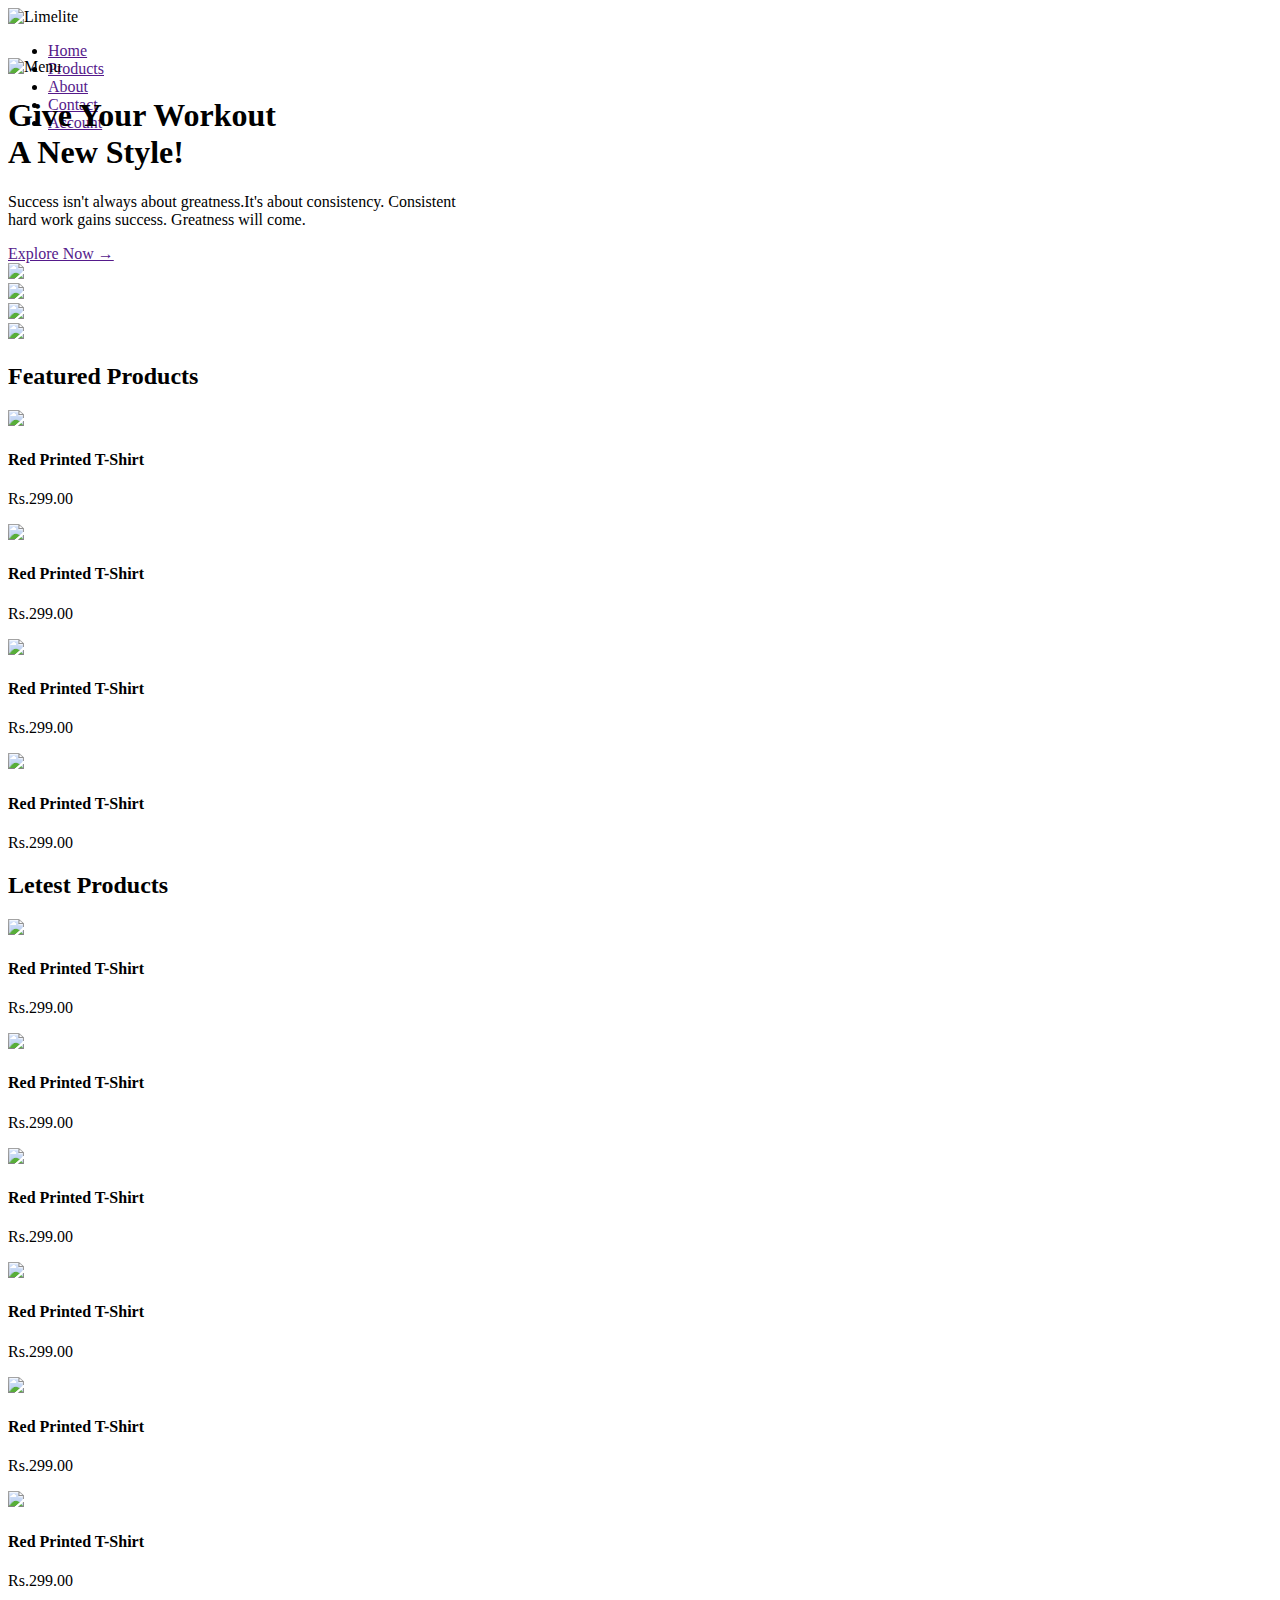
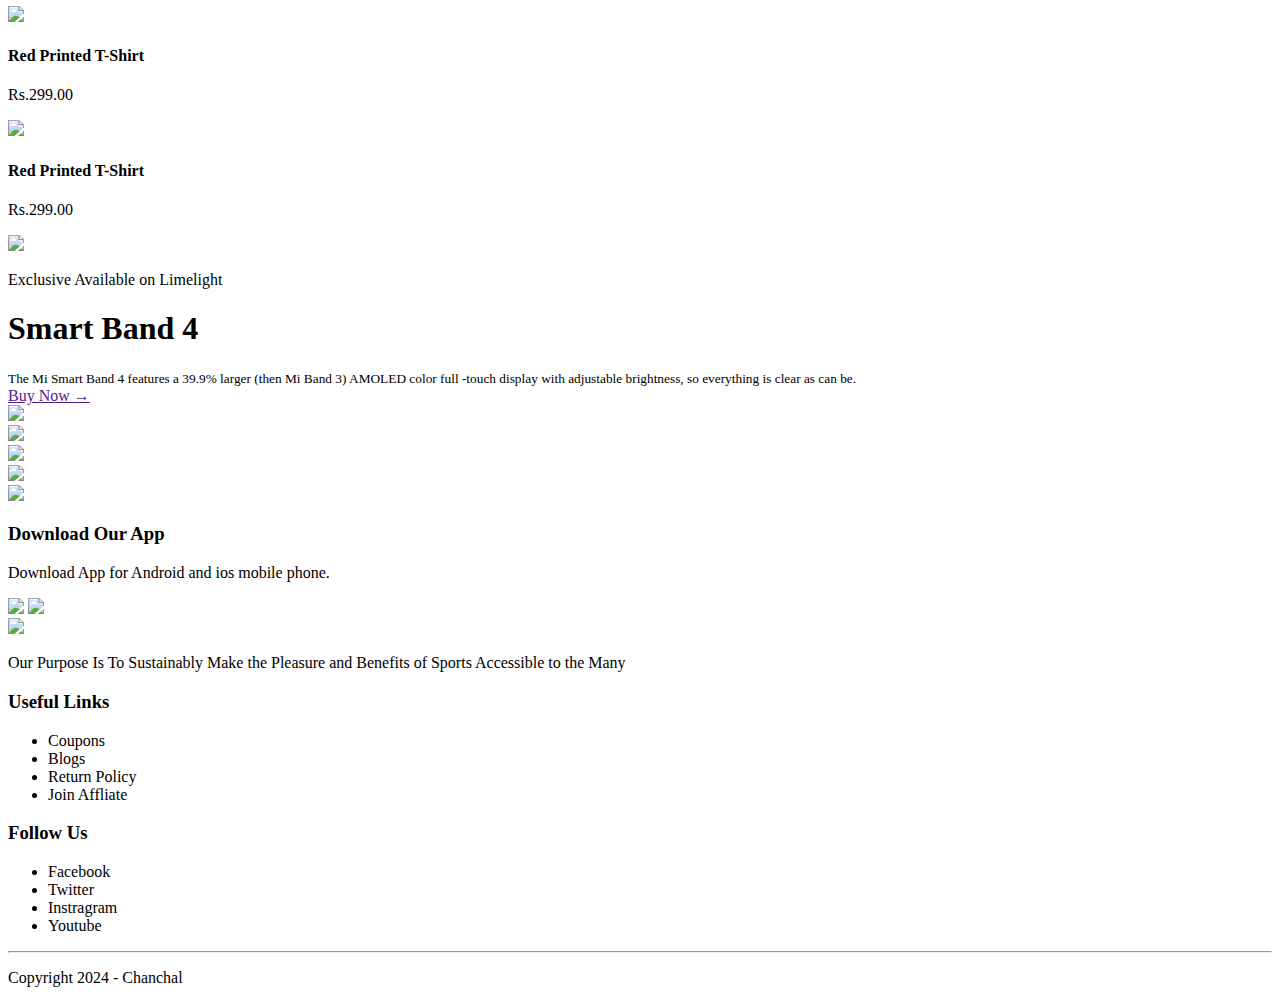
==== index.html @ fb7e952e "Update index.html" ====
<!DOCTYPE html>
<html lang="en">

<head>
    <meta charset="UTF-8">
    <meta name="viewport" content="width=device-width, initial-scale=1.0">
    <title>Ecommerce Website Design</title>
    <link rel="stylesheet" href="https://cdnjs.cloudflare.com/ajax/libs/font-awesome/6.5.1/css/all.min.css" integrity="sha512-DTOQO9RWCH3ppGqcWaEA1BIZOC6xxalwEsw9c2QQeAIftl+Vegovlnee1c9QX4TctnWMn13TZye+giMm8e2LwA==" crossorigin="anonymous" referrerpolicy="no-referrer" />
    <link rel="stylesheet" href="Style.css">
</head>

<body>
    <div class="header">
        <div class="container">
            <div class="navbar">
                <div class="logo box">
                    <img src="logo1.png" width="125px" alt="Limelite">
                </div>
                <nav>
                    <ul id="MenuItems">
                        <li><a href="">Home</a></li>
                        <li><a href="">Products</a></li>
                        <li><a href="">About</a></li>
                        <li><a href="">Contact</a></li>
                        <li><a href="">Account</a></li>
                    </ul>
                </nav>
                <!-- <a href="Cart.html"><img src="cart.png" alt="Cart" width="30px" height="30px"></a> -->
                <a href="Cart.html"><i class="fa-solid fa-cart-plus"></i></a>
                <img src="menu.png" alt="Menu" class="menu-icon" onclick="menutoggle()">
            </div>
            <div class="row">
                <div class="col-2">
                    <h1><b>Give Your Workout<br>A New Style!</b></h1>
                    <p>Success isn't always about greatness.It's about consistency. Consistent <br>hard work gains
                        success. Greatness will come.</p>
                    <a href="" class="btn">Explore Now &#8594;</a>
                </div>
                <div class="col-2">
                    <img src="image1.png">
                </div>
            </div>
        </div>
    </div>

    <!-- from Amazon -->

   



    <!-- featured catagores -->

    <div class="categores">
        <div class="small-container">
            <div class="row">
                <div class="col-3">
                    <img src="category-1.jpg">
                </div>
                <div class="col-3">
                    <img src="category-2.jpg">
                </div>
                <div class="col-3">
                    <img src="category-3.jpg">
                </div>
            </div>
        </div>
    </div>

    <!-- featured products -->

    <div class="small-container">
        <h2 class="title">Featured Products</h2>
        <div class="row">
            <div class="col-4">
                <a href="Sigle-Product.html" target="_blank"><img src="product-1.jpg"></a>
                <h4>Red Printed T-Shirt</h4>
                <div class="reting">
                    <!-- star icon -->
                    <i class="fa-solid fa-star"></i>
                    <i class="fa-solid fa-star"></i>
                    <i class="fa-solid fa-star"></i>
                    <i class="fa-solid fa-star"></i>
                    <i class="fa-solid fa-star-half-stroke"></i>
                </div>
                <p>Rs.299.00</p>
            </div>

            <div class="col-4">
                <img src="product-2.jpg">
                <h4>Red Printed T-Shirt</h4>
                <div class="reting">
                    <!-- star icon -->
                    <i class="fa-solid fa-star"></i>
                    <i class="fa-solid fa-star"></i>
                    <i class="fa-solid fa-star"></i>
                    <i class="fa-solid fa-star"></i>
                    <i class="fa-regular fa-star"></i>
                </div>
                <p>Rs.299.00</p>
            </div>

            <div class="col-4">
                <img src="product-3.jpg">
                <h4>Red Printed T-Shirt</h4>
                <div class="reting">
                    <!-- star icon -->
                    <i class="fa-solid fa-star"></i>
                    <i class="fa-solid fa-star"></i>
                    <i class="fa-solid fa-star"></i>
                    <i class="fa-solid fa-star"></i>
                    <i class="fa-solid fa-star-half-stroke"></i>
                </div>
                <p>Rs.299.00</p>
            </div>

            <div class="col-4">
                <img src="product-4.jpg">
                <h4>Red Printed T-Shirt</h4>
                <div class="reting">
                    <!-- star icon -->
                    <i class="fa-solid fa-star"></i>
                    <i class="fa-solid fa-star"></i>
                    <i class="fa-solid fa-star"></i>
                    <i class="fa-solid fa-star"></i>
                    <i class="fa-regular fa-star"></i>
                </div>
                <p>Rs.299.00</p>
            </div>
        </div>

        <!-- Letest Products -->

        <h2 class="title">Letest Products</h2>

        <div class="row">
            <div class="col-4">
                <img src="product-5.jpg">
                <h4>Red Printed T-Shirt</h4>
                <div class="reting">
                    <!-- star icon -->
                    <i class="fa-solid fa-star"></i>
                    <i class="fa-solid fa-star"></i>
                    <i class="fa-solid fa-star"></i>
                    <i class="fa-solid fa-star"></i>
                    <i class="fa-solid fa-star-half-stroke"></i>
                </div>
                <p>Rs.299.00</p>
            </div>

            <div class="col-4">
                <img src="product-6.jpg">
                <h4>Red Printed T-Shirt</h4>
                <div class="reting">
                    <!-- star icon -->
                    <i class="fa-solid fa-star"></i>
                    <i class="fa-solid fa-star"></i>
                    <i class="fa-solid fa-star"></i>
                    <i class="fa-solid fa-star"></i>
                    <i class="fa-regular fa-star"></i>
                </div>
                <p>Rs.299.00</p>
            </div>

            <div class="col-4">
                <img src="product-7.jpg">
                <h4>Red Printed T-Shirt</h4>
                <div class="reting">
                    <!-- star icon -->
                    <i class="fa-solid fa-star"></i>
                    <i class="fa-solid fa-star"></i>
                    <i class="fa-solid fa-star"></i>
                    <i class="fa-solid fa-star"></i>
                    <i class="fa-solid fa-star-half-stroke"></i>
                </div>
                <p>Rs.299.00</p>
            </div>

            <div class="col-4">
                <img src="product-8.jpg">
                <h4>Red Printed T-Shirt</h4>
                <div class="reting">
                    <!-- star icon -->
                    <i class="fa-solid fa-star"></i>
                    <i class="fa-solid fa-star"></i>
                    <i class="fa-solid fa-star"></i>
                    <i class="fa-solid fa-star"></i>
                    <i class="fa-regular fa-star"></i>
                </div>
                <p>Rs.299.00</p>
            </div>
        </div>
        <div class="row">
            <div class="col-4">
                <img src="product-9.jpg">
                <h4>Red Printed T-Shirt</h4>
                <div class="reting">
                    <!-- star icon -->
                    <i class="fa-solid fa-star"></i>
                    <i class="fa-solid fa-star"></i>
                    <i class="fa-solid fa-star"></i>
                    <i class="fa-solid fa-star"></i>
                    <i class="fa-solid fa-star-half-stroke"></i>
                </div>
                <p>Rs.299.00</p>
            </div>

            <div class="col-4">
                <img src="product-10.jpg">
                <h4>Red Printed T-Shirt</h4>
                <div class="reting">
                    <!-- star icon -->
                    <i class="fa-solid fa-star"></i>
                    <i class="fa-solid fa-star"></i>
                    <i class="fa-solid fa-star"></i>
                    <i class="fa-solid fa-star"></i>
                    <i class="fa-regular fa-star"></i>
                </div>
                <p>Rs.299.00</p>
            </div>

            <div class="col-4">
                <img src="product-11.jpg">
                <h4>Red Printed T-Shirt</h4>
                <div class="reting">
                    <!-- star icon -->
                    <i class="fa-solid fa-star"></i>
                    <i class="fa-solid fa-star"></i>
                    <i class="fa-solid fa-star"></i>
                    <i class="fa-solid fa-star"></i>
                    <i class="fa-solid fa-star-half-stroke"></i>
                </div>
                <p>Rs.299.00</p>
            </div>

            <div class="col-4">
                <img src="product-12.jpg">
                <h4>Red Printed T-Shirt</h4>
                <div class="reting">
                    <!-- star icon -->
                    <i class="fa-solid fa-star"></i>
                    <i class="fa-solid fa-star"></i>
                    <i class="fa-solid fa-star"></i>
                    <i class="fa-solid fa-star"></i>
                    <i class="fa-regular fa-star"></i>
                </div>
                <p>Rs.299.00</p>
            </div>
        </div>
    </div>

    <!-- offers -->

    <div class="offer">
        <div class="small-container">
            <div class="row">
                <div class="col-2">
                    <img src="exclusive.png" class="offer-img">
                </div>
                <div class="col-2">
                    <p>Exclusive Available on Limelight</p>
                    <h1>Smart Band 4</h1>
                    <small>The Mi Smart Band 4 features a 39.9% larger (then Mi Band 3) AMOLED color full -touch display
                        with adjustable brightness, so everything is clear as can be.</small><br>
                    <a href="" class="btn">Buy Now &#8594</a>
                </div>

            </div>
        </div>

    </div>

    <!-- Testimonial -->

    <!-- Brands -->

    <div class="brands">
        <div class="small-container">
            <div class="row">
                <div class="col-5">
                    <img src="logo-godrej.png">
                </div>
                <div class="col-5">
                    <img src="logo-oppo.png">
                </div>
                <div class="col-5">
                    <img src="logo-coca-cola.png">
                </div>
                <div class="col-5">
                    <img src="logo-paypal.png">
                </div>
                <div class="col-5">
                    <img src="logo-philips.png">
                </div>
            </div>
        </div>
    </div>

    <!-- Footer -->

    <div class="footer">
        <div class="container">
            <div class="row">
                <div class="footer-col-1">
                    <h3>Download Our App</h3>
                    <p>Download App for Android and ios mobile phone.</p>
                    <div class="app-logo">
                        <img src="play-store.png">
                        <img src="app-store.png">
                    </div>
                </div>
                <div class="footer-col-2">
                    <img src="logo1.png">
                    <p>Our Purpose Is To Sustainably Make the Pleasure and Benefits of Sports Accessible to the Many</p>
                </div>
                <div class="footer-col-3">
                    <h3>Useful Links</h3>
                    <ul>
                        <li>Coupons</li>
                        <li>Blogs</li>
                        <li>Return Policy</li>
                        <li>Join Affliate</li>
                    </ul>
                </div>
                <div class="footer-col-4">
                    <h3>Follow Us</h3>
                    <ul>
                        <li>Facebook</li>
                        <li>Twitter</li>
                        <li>Instragram</li>
                        <li>Youtube</li>
                    </ul>
                </div>
                
            </div>
            <hr>
                <p class="copyright">Copyright 2024 - Chanchal</p>
        </div>
<!-- js for menu toggle -->

<script>
    var MenuItems = document.getElementById("MenuItems");

    MenuItems.style.maxHeight = "0px";

    function menutoggle(){
        if(MenuItems.style.maxHeight == "0px")
        {
            MenuItems.style.maxHeight = "200px";
        }
        else{
            MenuItems.style.maxHeight = "0px";
        }
    }
</script>

</body>

</html>
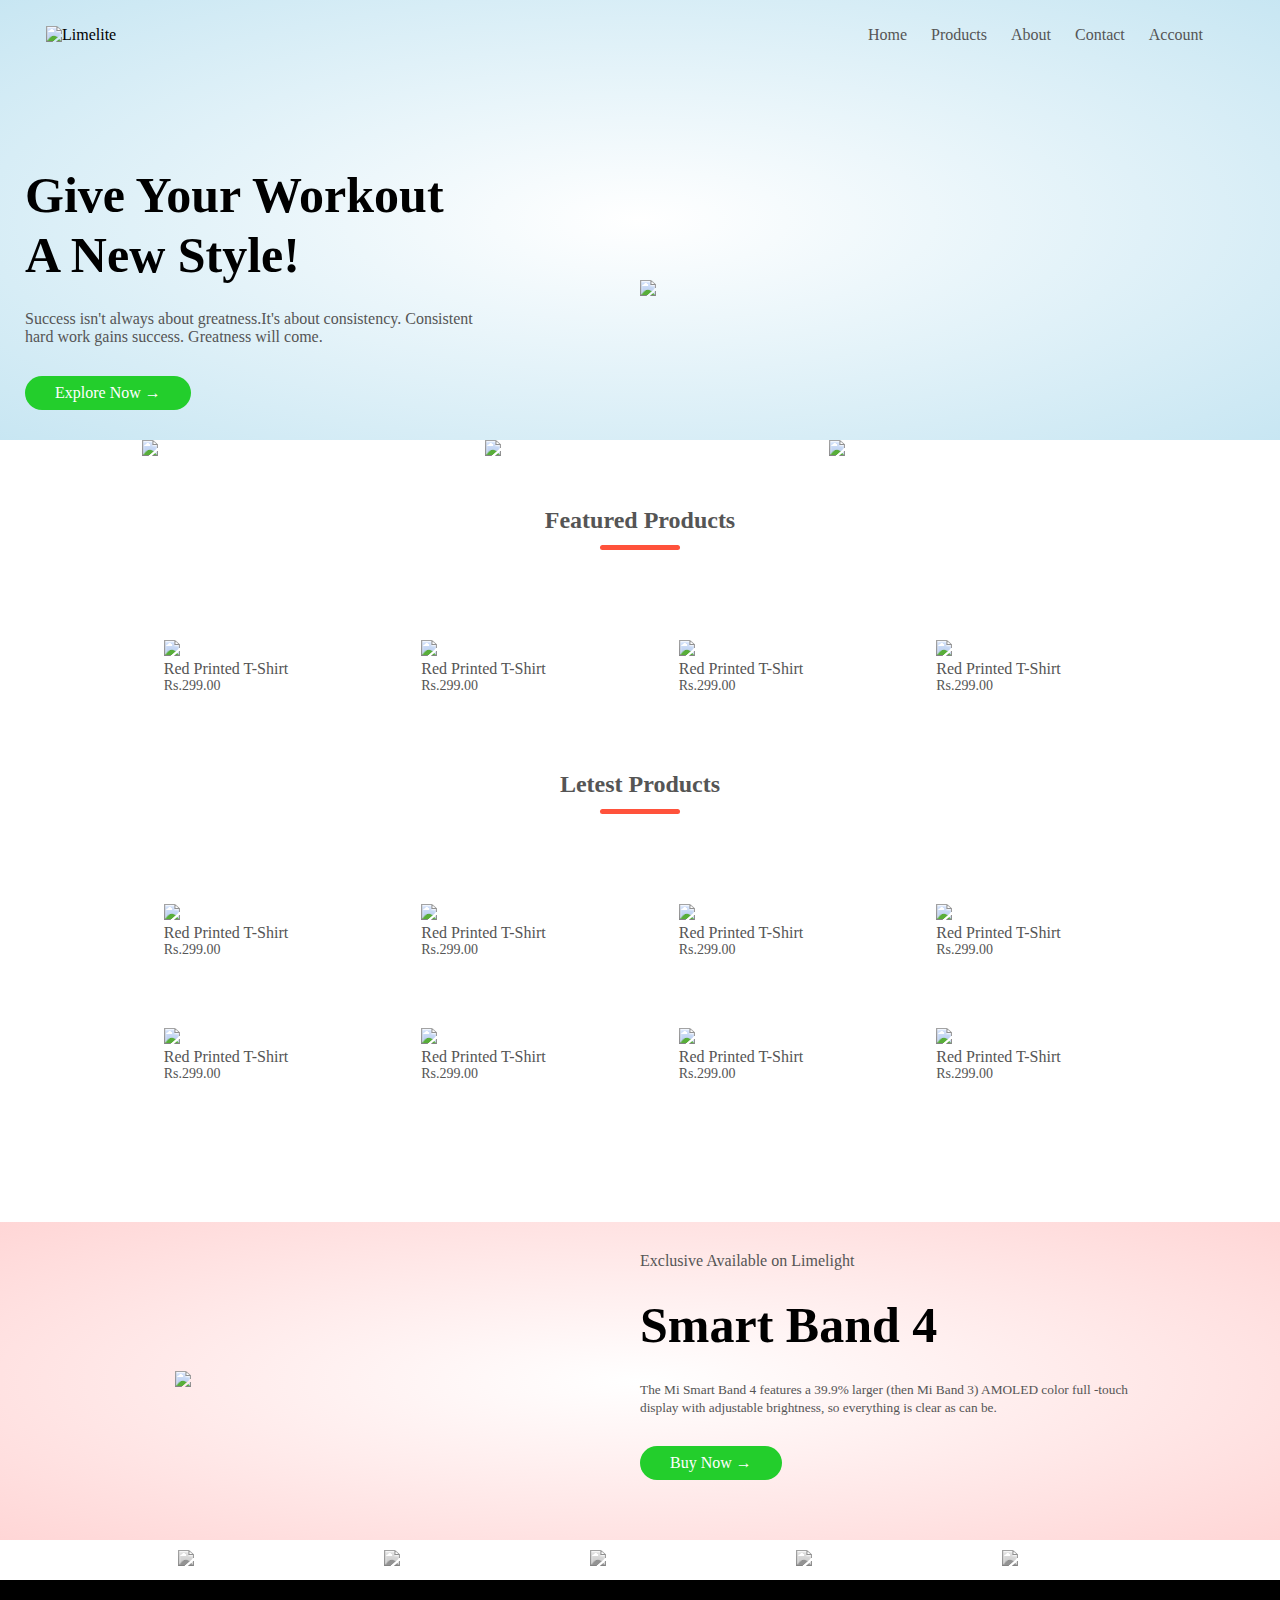
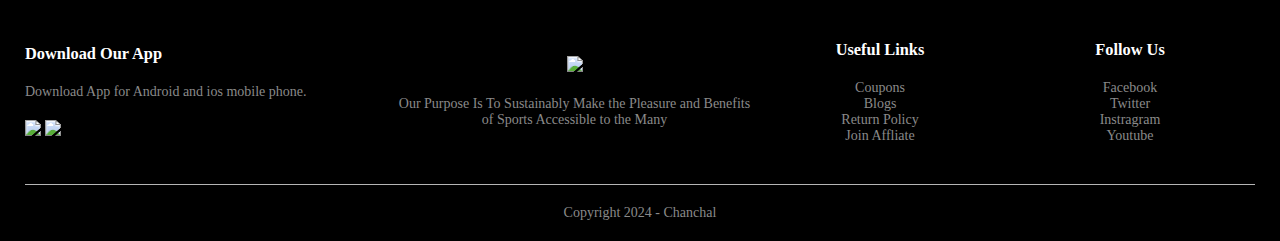
==== commit 2de4657e: "Update index.html" ====
--- a/index.html
+++ b/index.html
@@ -6,7 +6,7 @@
     <meta name="viewport" content="width=device-width, initial-scale=1.0">
     <title>Ecommerce Website Design</title>
     <link rel="stylesheet" href="https://cdnjs.cloudflare.com/ajax/libs/font-awesome/6.5.1/css/all.min.css" integrity="sha512-DTOQO9RWCH3ppGqcWaEA1BIZOC6xxalwEsw9c2QQeAIftl+Vegovlnee1c9QX4TctnWMn13TZye+giMm8e2LwA==" crossorigin="anonymous" referrerpolicy="no-referrer" />
-    <link rel="stylesheet" href="Style.css">
+    <link rel="stylesheet" href="style.css">
 </head>
 
 <body>
--- a/style.css
+++ b/style.css
@@ -0,0 +1,489 @@
+* {
+    margin: 0;
+    padding: 0;
+    box-sizing: border-box;
+}
+
+.box{
+    border: 1.5px solid transparent;
+}
+.box:hover{
+    border: 1.5px solid rgb(95, 90, 90);
+}
+
+.navbar {
+    display: flex;
+    align-items: center;
+    padding: 20px;
+}
+
+nav {
+    flex: 1;
+    text-align: right;
+}
+
+.navbar .fa-cart-plus{
+    font-size: 26px;
+    margin-right: 12px;
+}
+
+nav ul {
+    display: inline-block;
+    list-style-type: none;
+
+}
+
+nav ul li {
+    display: inline-block;
+    margin-right: 20px;
+
+}
+
+a {
+    text-decoration: none;
+    color: #555;
+}
+
+p {
+    color: #555;
+}
+
+.container {
+    max-width: 1300px;
+    margin: auto;
+    padding-left: 25px;
+    padding-right: 25px;
+}
+
+.row {
+    display: flex;
+    align-items: center;
+    flex-wrap: wrap;
+    justify-content: space-around;
+}
+
+.col-2 {
+    flex-basis: 50%;
+    min-width: 300px;
+}
+
+.col-2 img {
+    max-width: 100%;
+    padding: 50px 0;
+
+}
+
+.col-2 h1 {
+    font-size: 50px;
+    line-height: 60px;
+    margin: 25px 0;
+}
+
+.btn {
+    display: inline-block;
+    background: #23ce2c;
+    color: #fff;
+    padding: 8px 30px;
+    margin: 30px 0;
+    border-radius: 30px;
+    transition: background 0.5s;
+}
+
+.btn:hover {
+    background: orange;
+
+}
+
+.header {
+    background: radial-gradient(#fff, rgba(157, 211, 233, 0.566));
+}
+
+.header .row {
+    margin-top: 70px;
+}
+
+.categories {
+    margin: 70px 0;
+}
+
+.col-3 {
+    flex-basis: 30%;
+    min-width: 250px;
+    margin-bottom: 30px;
+}
+
+.col-3 img {
+    width: 100%;
+}
+
+.small-container {
+    max-width: 1080px;
+    margin: auto;
+    padding-left: 25px;
+    padding-right: 25px;
+}
+
+.col-4 {
+    flex-basis: 25px;
+    padding: 10px;
+    min-width: 200px;
+    margin-bottom: 50px;
+}
+
+.col-4 img {
+    width: 100%;
+}
+
+.title {
+    text-align: center;
+    margin: 0 auto 80px;
+    position: relative;
+    line-height: 60px;
+    color: #555;
+}
+
+.title::after {
+    content: '';
+    background: #ff523b;
+    width: 80px;
+    height: 5px;
+    border-radius: 5px;
+    position: absolute;
+    bottom: 0;
+    left: 50%;
+    transform: translateX(-50%);
+}
+
+h4 {
+    color: #555;
+    font-weight: normal;
+}
+
+.col-4 p {
+    font-size: 14px;
+}
+
+.reting {
+    color: #ff523b;
+}
+
+.col-4:hover {
+    transform: translateY(-5px);
+}
+
+/* offer */
+.offer {
+    background: radial-gradient(#fff, #ffd6d6);
+    margin-top: 80px;
+    padding: 30px 0;
+
+}
+
+.col-2 .offer-img {
+    padding: 50px;
+}
+
+small {
+    color: #555;
+}
+
+/* Brands */
+
+.brands {
+    margin: 10px auto;
+}
+
+.col-5 {
+    width: 100px;
+}
+
+.col-5 img {
+    width: 100%;
+    cursor: pointer;
+    filter: grayscale(100%);
+}
+
+.col-5 img:hover {
+    filter: grayscale(0);
+}
+
+/* Footer */
+
+.footer {
+    background: #000;
+    color: #8a8a8a;
+    font-size: 14px;
+    padding: 60px 0 20px;
+}
+
+.footer p {
+    color: #8a8a8a;
+}
+
+.footer h3 {
+    color: #fff;
+    margin-bottom: 20px;
+}
+
+.footer-col-1,
+.footer-col-2,
+.footer-col-3,
+.footer-col-4 {
+    min-width: 250px;
+    margin-bottom: 20px;
+}
+
+.footer-col-1 {
+    flex-basis: 30%;
+}
+
+.footer-col-2 {
+    flex: 1;
+    text-align: center;
+}
+
+.footer-col-2 img {
+    width: 180px;
+    margin-bottom: 20px;
+}
+
+.footer-col-3,
+.footer-col-4 {
+    flex-basis: 12%;
+    text-align: center;
+}
+
+ul {
+    list-style-type: none;
+
+}
+
+.app-logo {
+    margin-top: 20px;
+}
+
+.app-logo img {
+    width: 140px;
+}
+
+.footer hr {
+    border: none;
+    background: #b5b5b5;
+    height: 1px;
+    margin: 20px 0;
+}
+
+.copyright {
+    text-align: center;
+}
+
+.menu-icon {
+    width: 28px;
+    margin-right: 20px;
+    display: none;
+}
+
+/* Single */
+
+.single-product .row {
+    text-align: left;
+}
+
+.single-product .col-2 {
+    padding: 20px 0;
+}
+
+.single-product h1 {
+    font-size: 26px;
+    line-height: 22px;
+}
+
+}
+
+/* Single Product details */
+
+.single-product {
+    margin-top: 80px;
+}
+
+.single-product .col-2 img {
+    padding: 0;
+}
+
+.single-product .col-2 {
+    padding: 20px;
+}
+
+.single-product h4 {
+    margin: 20px 0;
+    font-size: 22px;
+    font-weight: bold;
+}
+
+.single-product select {
+    display: block;
+    padding: 10px;
+    margin-top: 20px;
+    border:1px solid #38ba1a;
+}
+select:focus{
+    outline: none;
+}
+
+.single-product input {
+    width: 50px;
+    height: 40px;
+    padding-left: 10px;
+    font-size: 20px;
+    margin-right: 10px;
+    border: 1px solid #38ba1a;
+}
+
+input:focus {
+    outline: none;
+
+}
+
+.small-img-row {
+    display: flex;
+    justify-content: space-between;
+}
+
+.small-img-col {
+    flex-basis: 24%;
+    cursor: pointer;
+}
+
+/* Cart Items details */
+
+.cart-page {
+    margin: 80px auto;
+}
+
+table {
+    width: 100%;
+    border-collapse: collapse;
+}
+
+.cart-info {
+    display: flex;
+    flex-wrap: wrap;
+}
+
+th {
+    text-align: left;
+    padding: 5px;
+    color: #fff;
+    background: #ff523b;
+    font-weight: normal;
+}
+
+td {
+    padding: 10px 5px;
+}
+
+td input {
+    width: 40px;
+    height: 30px;
+    padding: 5px;
+}
+
+td a {
+    color: #ff523b;
+    font-size: 12px;
+}
+td img{
+    width: 80px;
+    height: 80px;
+    margin-right:10px;
+}
+.total-price{
+    display:flex;
+    justify-content: flex-end;
+}
+.total-price table{
+    border-top: 3px solid #ff523b;
+    width: 100%;
+    max-width: 400px;
+}
+td:last-child{
+    text-align:right;
+}
+th:last-child{
+    text-align:right;
+}
+
+
+
+
+
+
+
+
+
+/* Media query for menu */
+
+@media only screen and (max-width: 800px) {
+
+    nav ul {
+        position: absolute;
+        top: 70px;
+        left: 0;
+        background: #333;
+        width: 100%;
+        overflow: hidden;
+        transition: max-height 0.5s;
+    }
+
+    nav ul li {
+        display: block;
+        margin-right: 50px;
+        margin-top: 10px;
+        margin-bottom: 10px;
+    }
+
+    nav ul li a {
+        color: #fff;
+    }
+
+    .menu-icon {
+        display: block;
+        cursor: pointer;
+    }
+}
+
+/* media query for less then 600 screen size */
+
+@media only screen and (max-width: 600px) {
+    .row {
+        text-align: center;
+    }
+
+    .col-2,.col-3,.col-4 {
+        flex-basis: 100%;
+    }
+    .single-product .row{
+        text-align: left;
+    }
+    .single-product .col-2{
+        padding: 20px 0;
+    }
+    .single-product h1{
+        font-size: 26px;
+        line-height: 32px;
+    }
+
+    /* Cart */
+    .cart-info p{
+        display: none;
+    }
+    /* .navbar img{
+        margin-right: 10px;
+    } */
+    .navbar .fa-cart-plus{
+        font-size: 26px;
+        margin-right: 12px;
+    }
+
+}
+
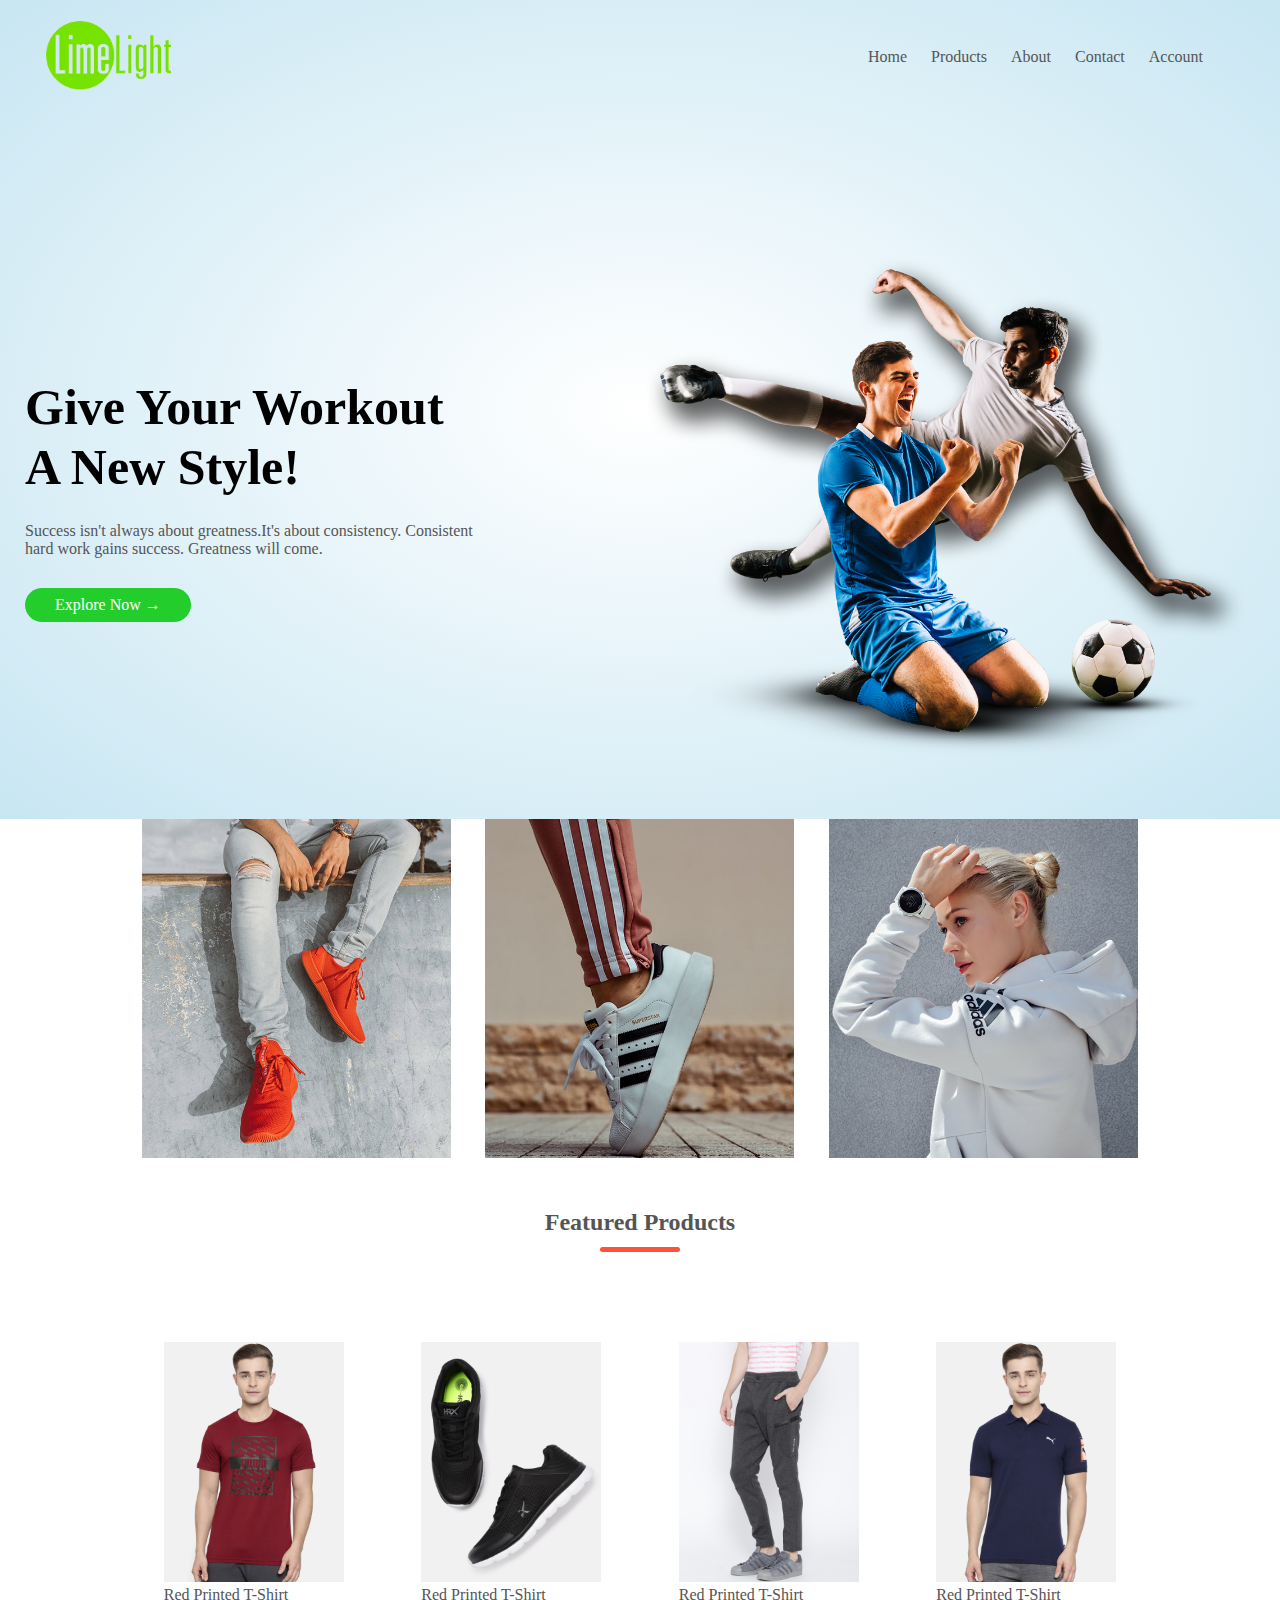
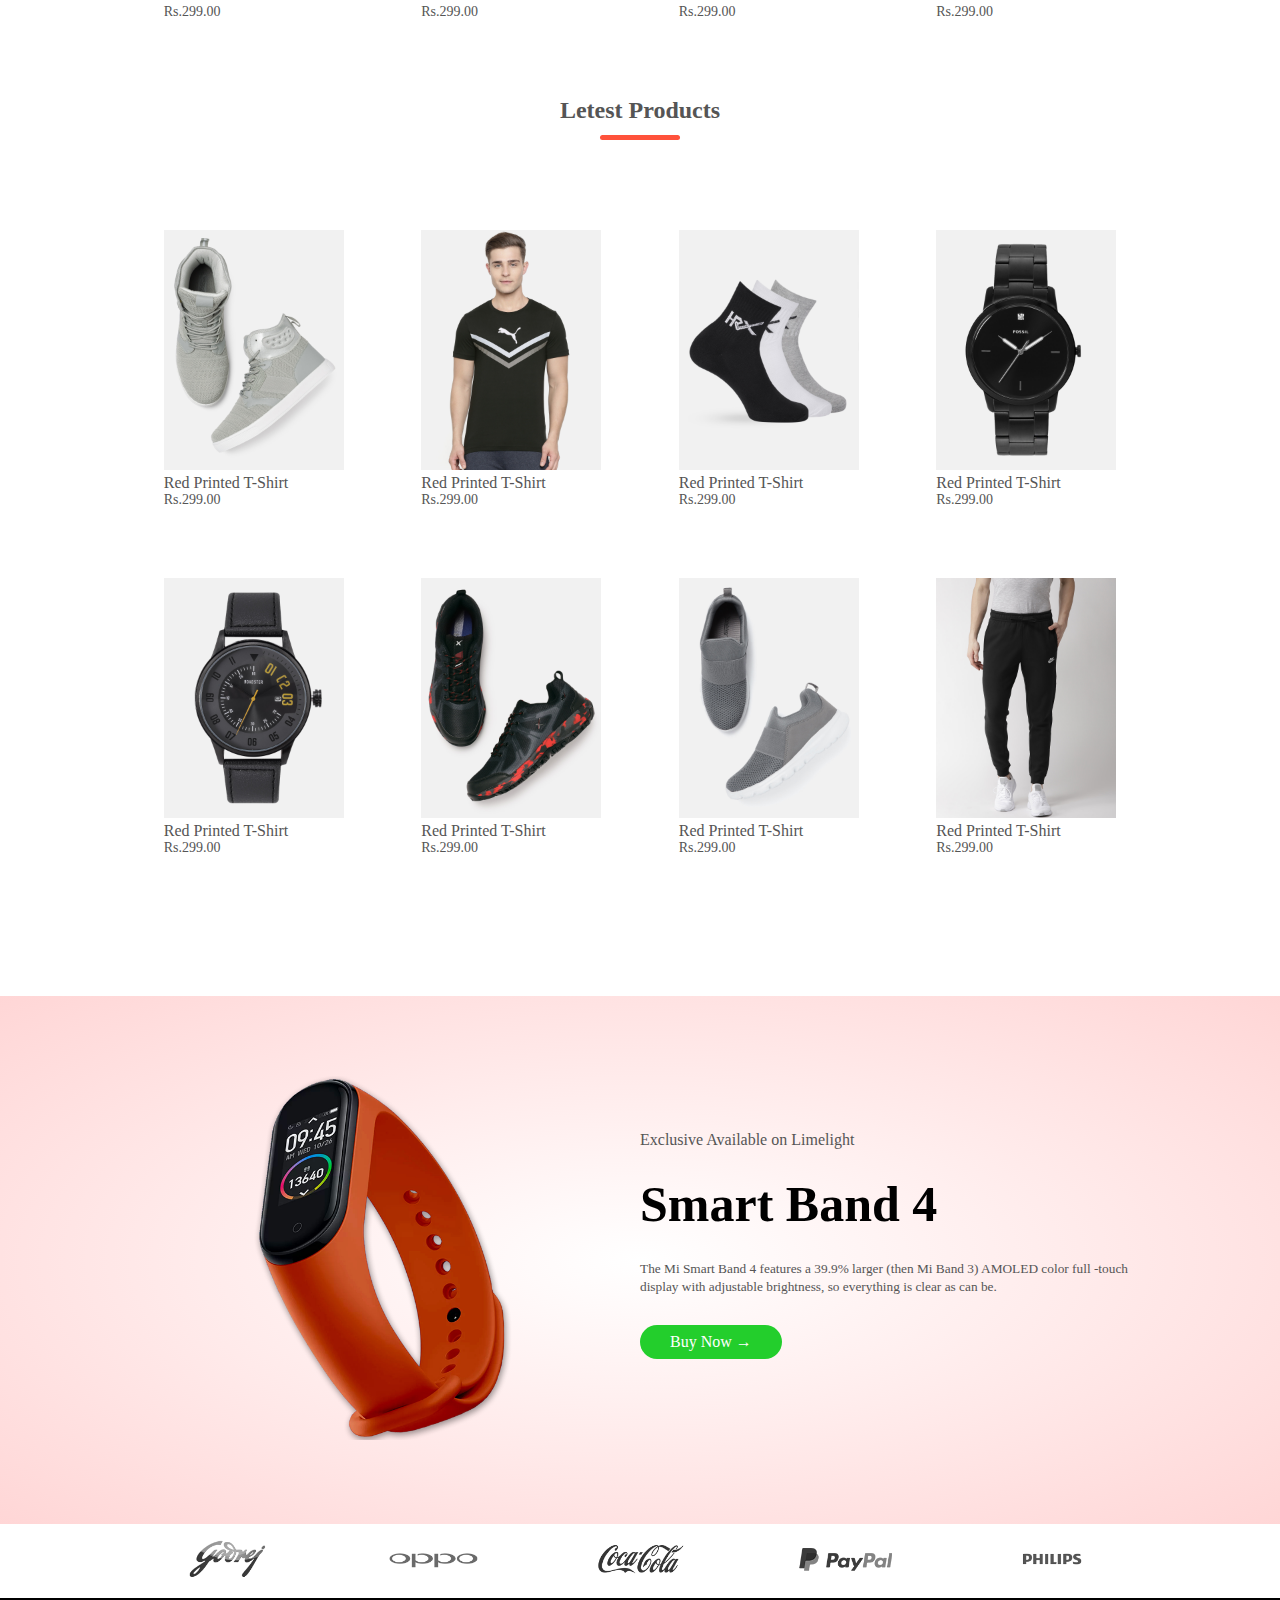
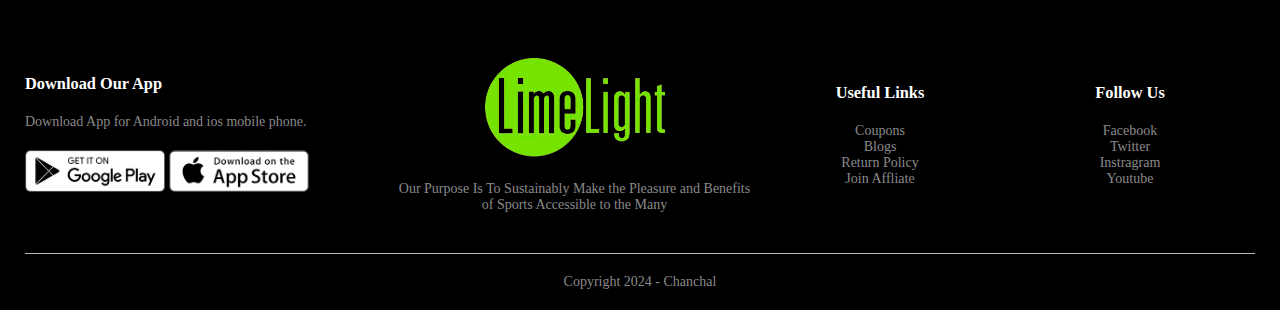
==== commit a3fe1b5b: "Update index.html" ====
--- a/index.html
+++ b/index.html
@@ -4,7 +4,7 @@
 <head>
     <meta charset="UTF-8">
     <meta name="viewport" content="width=device-width, initial-scale=1.0">
-    <title>Ecommerce Website Design</title>
+    <title>LimeLight.in</title>
     <link rel="stylesheet" href="https://cdnjs.cloudflare.com/ajax/libs/font-awesome/6.5.1/css/all.min.css" integrity="sha512-DTOQO9RWCH3ppGqcWaEA1BIZOC6xxalwEsw9c2QQeAIftl+Vegovlnee1c9QX4TctnWMn13TZye+giMm8e2LwA==" crossorigin="anonymous" referrerpolicy="no-referrer" />
     <link rel="stylesheet" href="style.css">
 </head>
